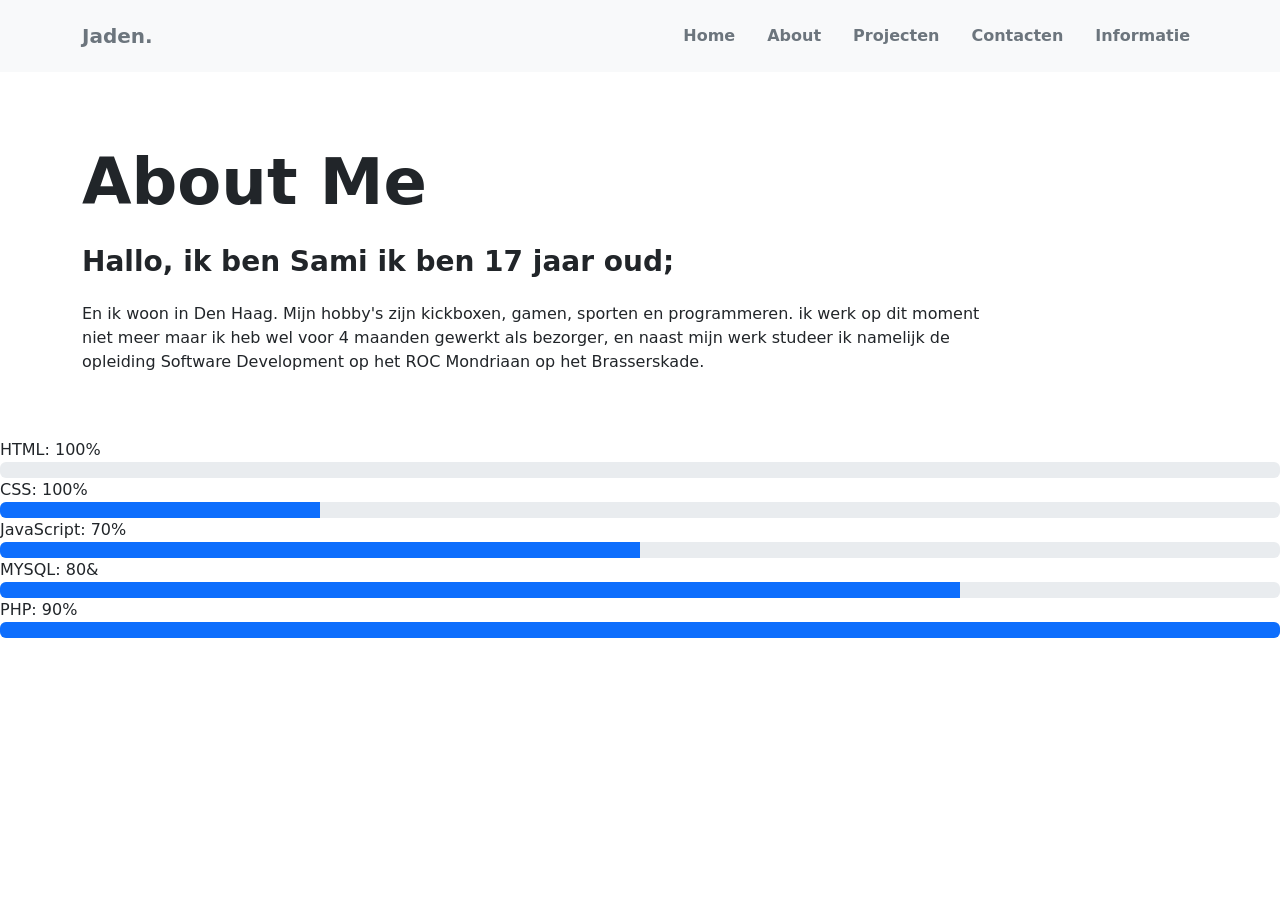
==== Aboutme.html @ 59d46948 "homepage en aboutme toegevoegd" ====
<!DOCTYPE html>
<html lang="nl">
<head>
    <meta charset="UTF-8">
    <meta name="viewport" content="width=device-width, initial-scale=1.0">
    <title>Jaden | Over Mij</title>
    <link href="https://cdn.jsdelivr.net/npm/bootstrap@5.3.2/dist/css/bootstrap.min.css" rel="stylesheet">
</head>
<body class="bg-white text-dark">

<nav class="navbar navbar-expand-lg bg-light py-3">
    <div class="container">
        <a class="navbar-brand fw-bold text-secondary" href="#">
            Jaden.
        </a>

        <div class="ms-auto">
            <ul class="navbar-nav gap-3">
                <li class="nav-item">
                    <a class="nav-link text-secondary fw-semibold" href="homepage.html">Home</a>
                </li>
                <li class="nav-item">
                    <a class="nav-link text-secondary fw-semibold" href="Aboutme.html">About</a>
                </li>
                <li class="nav-item">
                    <a class="nav-link text-secondary fw-semibold" href="projecten.html">Projecten</a>
                </li>
                <li class="nav-item">
                    <a class="nav-link text-secondary fw-semibold" href="#">Contacten</a>
                </li>
                <li class="nav-item">
                    <a class="nav-link text-secondary fw-semibold" href="#">Informatie</a>
                </li>
            </ul>
        </div>
    </div>
</nav>

<div class="container my-5 pt-4">
    <div class="row">
        <div class="col-10">
            <h1 class="display-3 fw-bold text-dark mb-4">About Me</h1>
            <h2 class="h3 fw-semibold text-dark mb-4">Hallo, ik ben Sami ik ben 17 jaar oud;</h2>
            <p class="fs-6 text-dark lh-base">
                En ik woon in Den Haag. Mijn hobby's zijn kickboxen, gamen, sporten en programmeren.
                ik werk op dit moment niet meer maar ik heb wel voor 4 maanden gewerkt als bezorger, en naast mijn werk studeer ik
                namelijk de opleiding Software Development op het ROC Mondriaan op het Brasserskade.
            </p>
        </div>
    </div>
</div>

<div class="progress-title">HTML: 100%</div>
<div class="progress">
    <div class="progress-bar" role="progressbar" style="width: 0%" aria-valuenow="100" aria-valuemin="0" aria-valuemax="100"></div>
</div>

<div class="progress-title">CSS: 100%</div>
<div class="progress">
    <div class="progress-bar" role="progressbar" style="width: 25%" aria-valuenow="100" aria-valuemin="0" aria-valuemax="100"></div>
</div>

<div class="progress-title">JavaScript: 70%</div>
<div class="progress">
    <div class="progress-bar" role="progressbar" style="width: 50%" aria-valuenow="70" aria-valuemin="0" aria-valuemax="100"></div>
</div>

<div class="progress-title">MYSQL: 80&</div>
<div class="progress">
    <div class="progress-bar" role="progressbar" style="width: 75%" aria-valuenow="80" aria-valuemin="0" aria-valuemax="100"></div>
</div>

<div class="progress-title">PHP: 90%</div>
<div class="progress">
    <div class="progress-bar" role="progressbar" style="width: 100%" aria-valuenow="90" aria-valuemin="0" aria-valuemax="100"></div>
</div>

<script src="https://cdn.jsdelivr.net/npm/bootstrap@5.3.2/dist/js/bootstrap.bundle.min.js"></script>
</body>
</html>
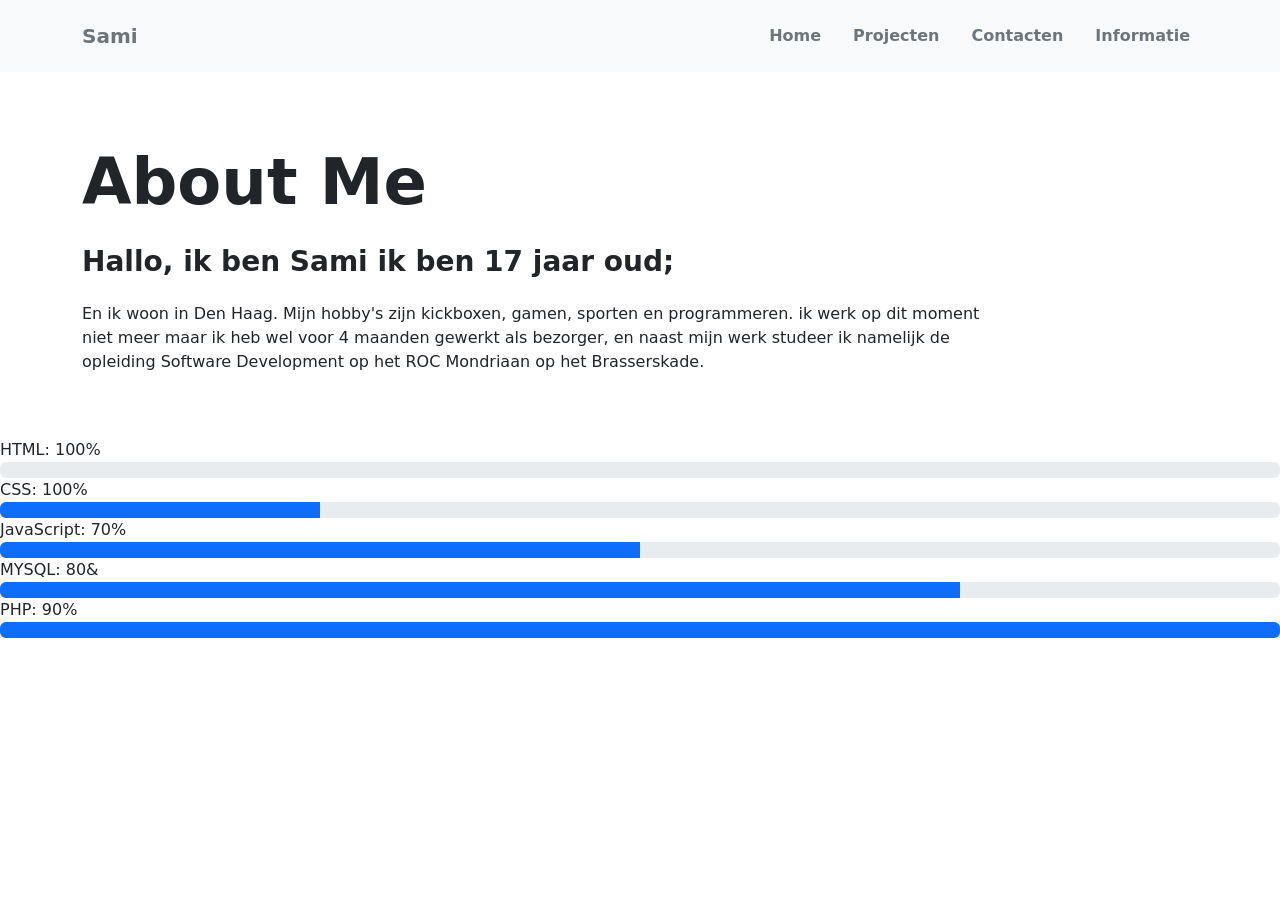
==== commit 2c5d3939: "contact.html toegevoegd" ====
--- a/Aboutme.html
+++ b/Aboutme.html
@@ -11,16 +11,13 @@
 <nav class="navbar navbar-expand-lg bg-light py-3">
     <div class="container">
         <a class="navbar-brand fw-bold text-secondary" href="#">
-            Jaden.
+            Sami
         </a>
 
         <div class="ms-auto">
             <ul class="navbar-nav gap-3">
                 <li class="nav-item">
-                    <a class="nav-link text-secondary fw-semibold" href="homepage.html">Home</a>
-                </li>
-                <li class="nav-item">
-                    <a class="nav-link text-secondary fw-semibold" href="Aboutme.html">About</a>
+                    <a class="nav-link text-secondary fw-semibold" href="index.html">Home</a>
                 </li>
                 <li class="nav-item">
                     <a class="nav-link text-secondary fw-semibold" href="projecten.html">Projecten</a>
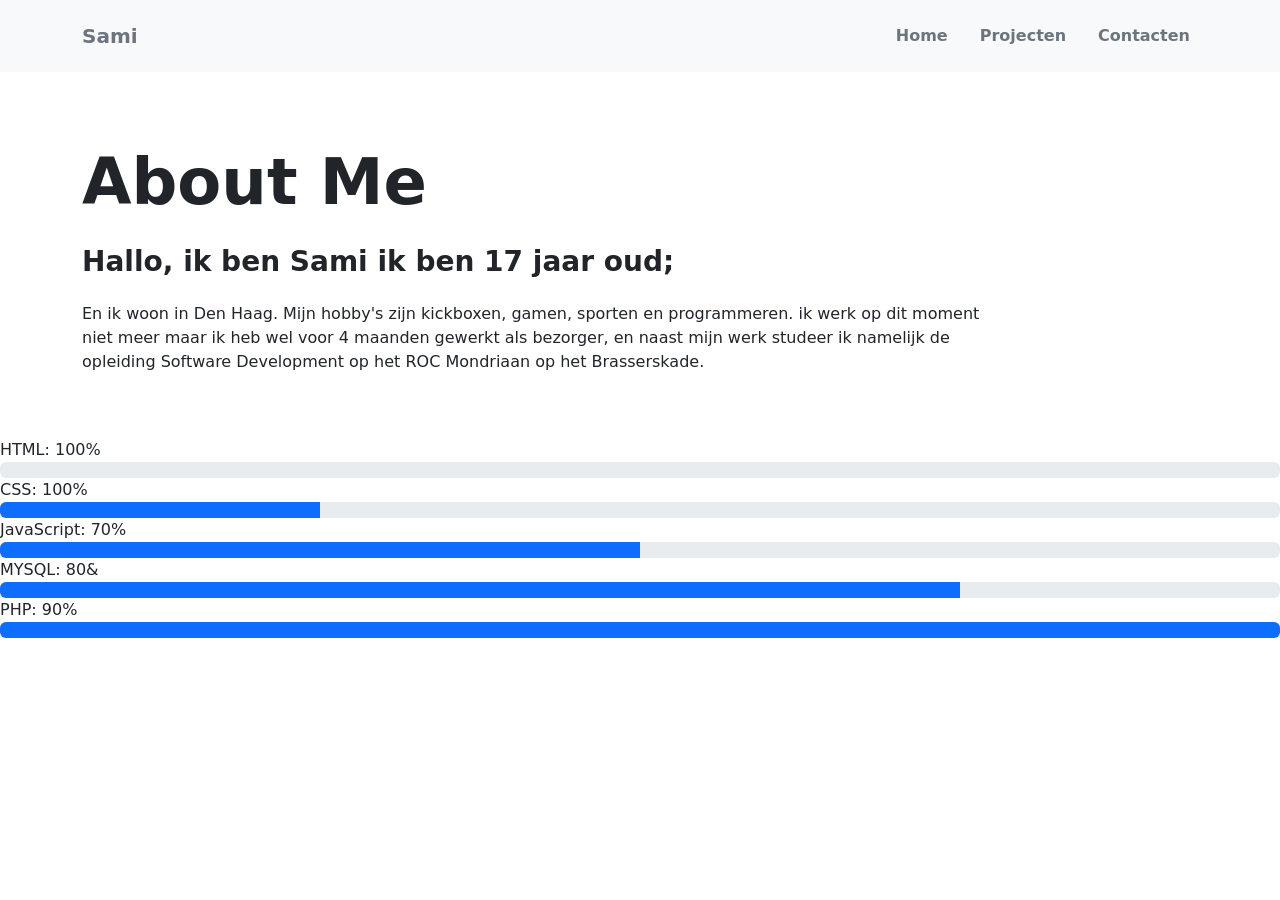
==== commit e36b0409: "fouten in de header opgelost" ====
--- a/Aboutme.html
+++ b/Aboutme.html
@@ -23,10 +23,7 @@
                     <a class="nav-link text-secondary fw-semibold" href="projecten.html">Projecten</a>
                 </li>
                 <li class="nav-item">
-                    <a class="nav-link text-secondary fw-semibold" href="#">Contacten</a>
-                </li>
-                <li class="nav-item">
-                    <a class="nav-link text-secondary fw-semibold" href="#">Informatie</a>
+                    <a class="nav-link text-secondary fw-semibold" href="contact.html">Contacten</a>
                 </li>
             </ul>
         </div>
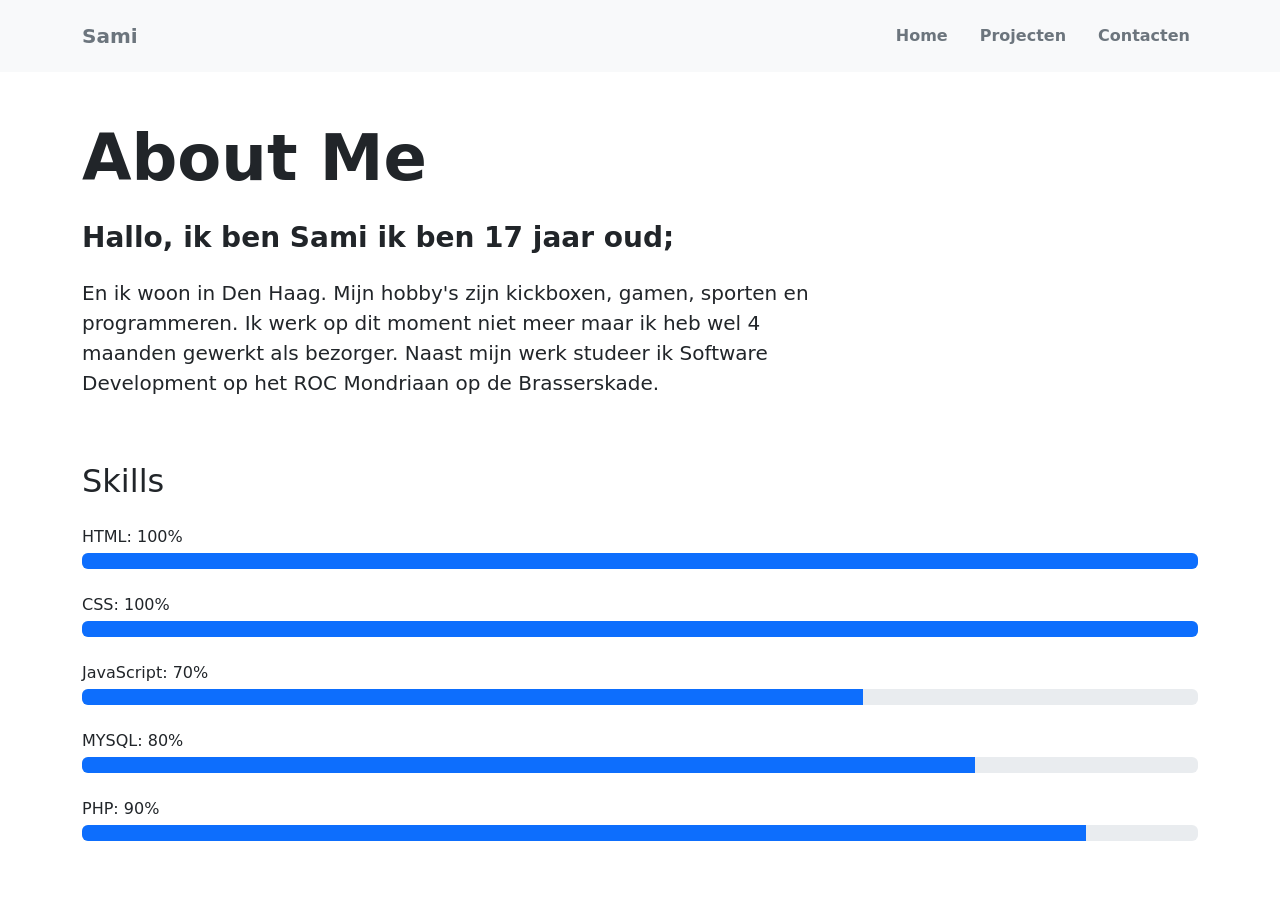
==== commit 6d313a95: "final commit" ====
--- a/Aboutme.html
+++ b/Aboutme.html
@@ -1,74 +1,140 @@
 <!DOCTYPE html>
 <html lang="nl">
+
 <head>
+
     <meta charset="UTF-8">
     <meta name="viewport" content="width=device-width, initial-scale=1.0">
-    <title>Jaden | Over Mij</title>
+
+    <title>Over Mij</title>
+
+
     <link href="https://cdn.jsdelivr.net/npm/bootstrap@5.3.2/dist/css/bootstrap.min.css" rel="stylesheet">
+
 </head>
 <body class="bg-white text-dark">
-
 <nav class="navbar navbar-expand-lg bg-light py-3">
     <div class="container">
-        <a class="navbar-brand fw-bold text-secondary" href="#">
+        <a class="navbar-brand fw-bold text-secondary" href="index.html">
             Sami
         </a>
+        <button class="navbar-toggler" type="button" data-bs-toggle="collapse" data-bs-target="#navbarNav">
+            <span class="navbar-toggler-icon"></span>
+        </button>
 
-        <div class="ms-auto">
-            <ul class="navbar-nav gap-3">
+        <div class="collapse navbar-collapse" id="navbarNav">
+            <ul class="navbar-nav ms-auto text-center gap-lg-3">
                 <li class="nav-item">
-                    <a class="nav-link text-secondary fw-semibold" href="index.html">Home</a>
+                    <a class="nav-link text-secondary fw-semibold" href="index.html">
+                        Home
+                    </a>
                 </li>
+
                 <li class="nav-item">
-                    <a class="nav-link text-secondary fw-semibold" href="projecten.html">Projecten</a>
+                    <a class="nav-link text-secondary fw-semibold" href="projecten.html">Projecten
+                    </a>
                 </li>
+
                 <li class="nav-item">
-                    <a class="nav-link text-secondary fw-semibold" href="contact.html">Contacten</a>
+                    <a class="nav-link text-secondary fw-semibold" href="contact.html">Contacten
+                    </a>
                 </li>
             </ul>
         </div>
     </div>
 </nav>
 
-<div class="container my-5 pt-4">
+<div class="container my-5">
     <div class="row">
-        <div class="col-10">
-            <h1 class="display-3 fw-bold text-dark mb-4">About Me</h1>
-            <h2 class="h3 fw-semibold text-dark mb-4">Hallo, ik ben Sami ik ben 17 jaar oud;</h2>
-            <p class="fs-6 text-dark lh-base">
-                En ik woon in Den Haag. Mijn hobby's zijn kickboxen, gamen, sporten en programmeren.
-                ik werk op dit moment niet meer maar ik heb wel voor 4 maanden gewerkt als bezorger, en naast mijn werk studeer ik
-                namelijk de opleiding Software Development op het ROC Mondriaan op het Brasserskade.
+        <div class="col-12 col-md-10 col-lg-8">
+            <h1 class="display-3 fw-bold mb-4">
+                About Me
+            </h1>
+
+            <h2 class="h3 fw-semibold mb-4">
+                Hallo, ik ben Sami ik ben 17 jaar oud;
+            </h2>
+
+            <p class="fs-5 lh-base">
+                En ik woon in Den Haag. Mijn hobby's zijn kickboxen, gamen,
+                sporten en programmeren.
+                Ik werk op dit moment niet meer maar ik heb wel 4 maanden gewerkt
+                als bezorger.
+                Naast mijn werk studeer ik Software Development op het
+                ROC Mondriaan op de Brasserskade.
             </p>
         </div>
     </div>
 </div>
 
-<div class="progress-title">HTML: 100%</div>
-<div class="progress">
-    <div class="progress-bar" role="progressbar" style="width: 0%" aria-valuenow="100" aria-valuemin="0" aria-valuemax="100"></div>
+<div class="container pb-5">
+    <h2 class="mb-4">
+        Skills
+    </h2>
+    <p class="mb-1">
+        HTML: 100%
+    </p>
+    <div class="progress mb-4">
+        <div class="progress-bar" role="progressbar"
+             style="width:100%"
+             aria-valuenow="100"
+             aria-valuemin="0"
+             aria-valuemax="100">
+
+        </div>
+    </div>
+    <p class="mb-1">
+        CSS: 100%
+    </p>
+    <div class="progress mb-4">
+        <div class="progress-bar"
+             role="progressbar"
+             style="width:100%"
+             aria-valuenow="100"
+             aria-valuemin="0"
+             aria-valuemax="100">
+        </div>
+    </div>
+    <p class="mb-1">
+        JavaScript: 70%
+    </p>
+    <div class="progress mb-4">
+        <div class="progress-bar"
+             role="progressbar"
+             style="width:70%"
+             aria-valuenow="70"
+             aria-valuemin="0"
+             aria-valuemax="100">
+        </div>
+    </div>
+
+    <p class="mb-1">
+        MYSQL: 80%
+    </p>
+    <div class="progress mb-4">
+        <div class="progress-bar"
+             role="progressbar"
+             style="width:80%"
+             aria-valuenow="80"
+             aria-valuemin="0"
+             aria-valuemax="100">
+
+        </div>
+
+    </div>
+    <p class="mb-1">
+        PHP: 90%
+    </p>
+    <div class="progress mb-4">
+        <div class="progress-bar"
+             role="progressbar"
+             style="width:90%"
+             aria-valuenow="90"
+             aria-valuemin="0"
+             aria-valuemax="100">
+        </div>
+    </div>
 </div>
-
-<div class="progress-title">CSS: 100%</div>
-<div class="progress">
-    <div class="progress-bar" role="progressbar" style="width: 25%" aria-valuenow="100" aria-valuemin="0" aria-valuemax="100"></div>
-</div>
-
-<div class="progress-title">JavaScript: 70%</div>
-<div class="progress">
-    <div class="progress-bar" role="progressbar" style="width: 50%" aria-valuenow="70" aria-valuemin="0" aria-valuemax="100"></div>
-</div>
-
-<div class="progress-title">MYSQL: 80&</div>
-<div class="progress">
-    <div class="progress-bar" role="progressbar" style="width: 75%" aria-valuenow="80" aria-valuemin="0" aria-valuemax="100"></div>
-</div>
-
-<div class="progress-title">PHP: 90%</div>
-<div class="progress">
-    <div class="progress-bar" role="progressbar" style="width: 100%" aria-valuenow="90" aria-valuemin="0" aria-valuemax="100"></div>
-</div>
-
 <script src="https://cdn.jsdelivr.net/npm/bootstrap@5.3.2/dist/js/bootstrap.bundle.min.js"></script>
 </body>
 </html>
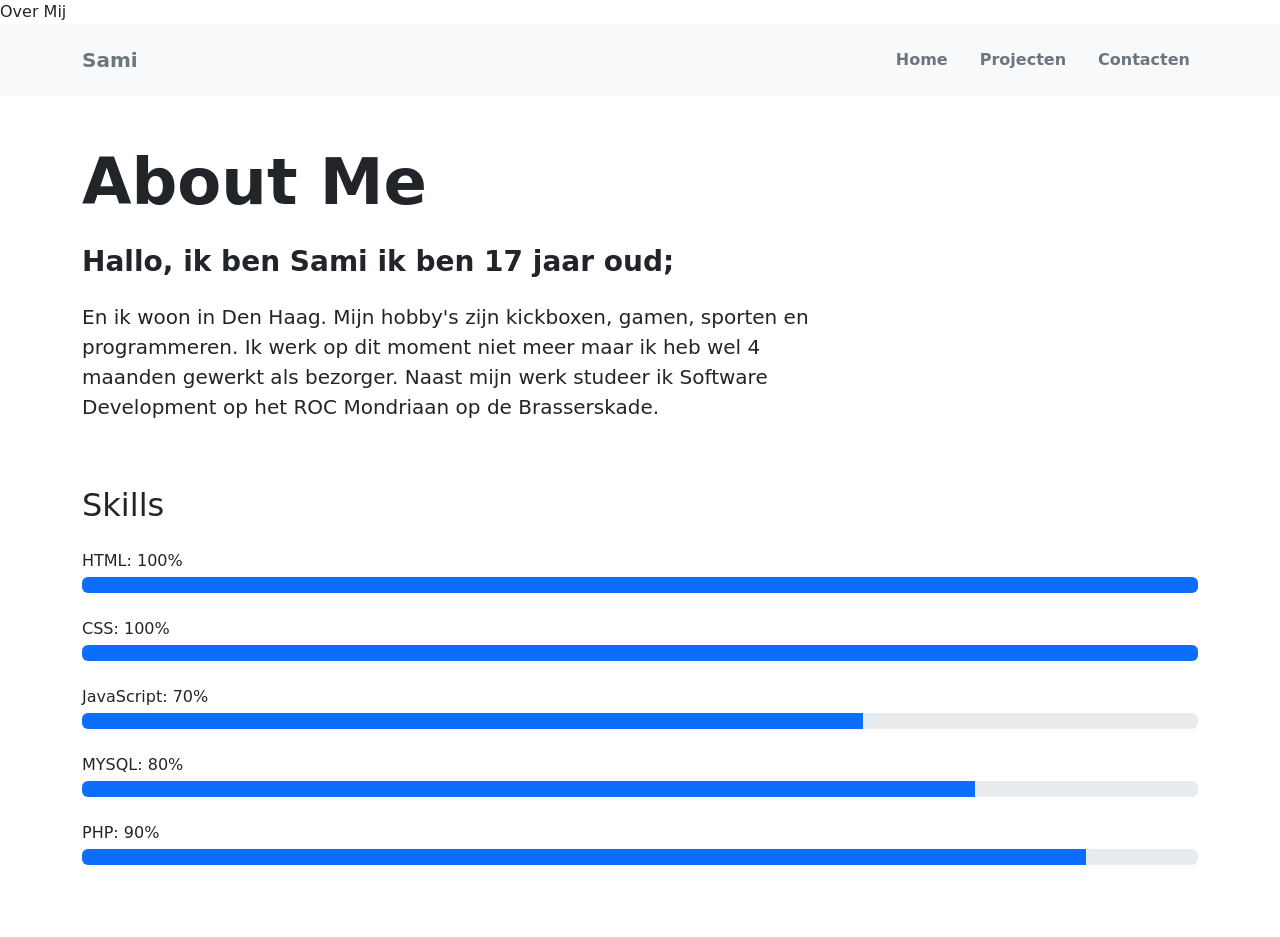
==== commit c1c0ab9c: "s" ====
--- a/Aboutme.html
+++ b/Aboutme.html
@@ -1,16 +1,10 @@
 <!DOCTYPE html>
 <html lang="nl">
-
 <head>
-
     <meta charset="UTF-8">
-    <meta name="viewport" content="width=device-width, initial-scale=1.0">
-
+    <meta name="viewport" content="width=device-width, initial-scale=1.0"
     <title>Over Mij</title>
-
-
     <link href="https://cdn.jsdelivr.net/npm/bootstrap@5.3.2/dist/css/bootstrap.min.css" rel="stylesheet">
-
 </head>
 <body class="bg-white text-dark">
 <nav class="navbar navbar-expand-lg bg-light py-3">
@@ -118,9 +112,7 @@
              aria-valuenow="80"
              aria-valuemin="0"
              aria-valuemax="100">
-
         </div>
-
     </div>
     <p class="mb-1">
         PHP: 90%
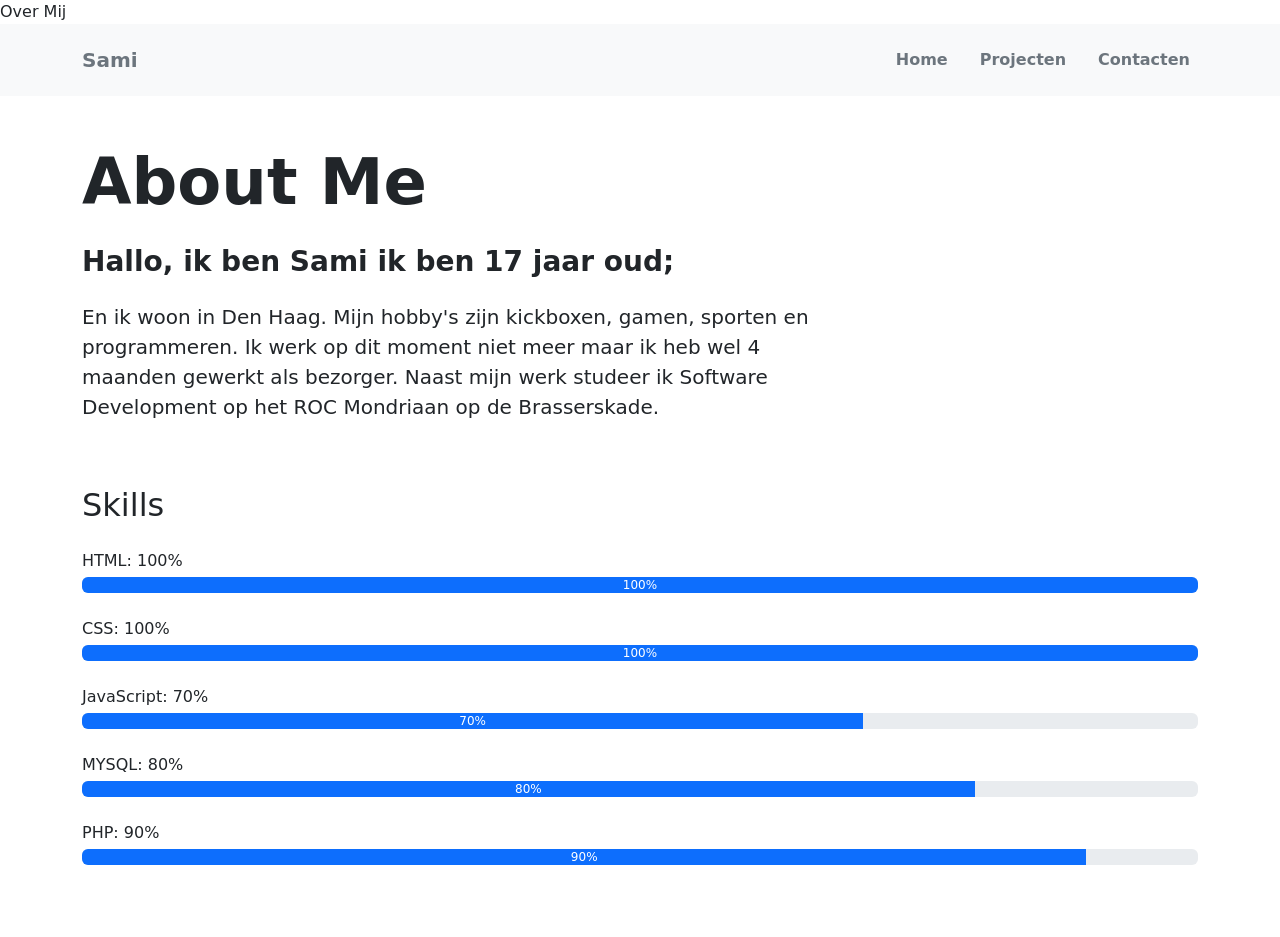
==== commit 327144b6: "procenten gefixt" ====
--- a/Aboutme.html
+++ b/Aboutme.html
@@ -65,21 +65,19 @@
     <h2 class="mb-4">
         Skills
     </h2>
-    <p class="mb-1">
-        HTML: 100%
-    </p>
+
+    <p class="mb-1">HTML: 100%</p>
     <div class="progress mb-4">
         <div class="progress-bar" role="progressbar"
              style="width:100%"
              aria-valuenow="100"
              aria-valuemin="0"
              aria-valuemax="100">
-
+             100%
         </div>
     </div>
-    <p class="mb-1">
-        CSS: 100%
-    </p>
+
+    <p class="mb-1">CSS: 100%</p>
     <div class="progress mb-4">
         <div class="progress-bar"
              role="progressbar"
@@ -87,11 +85,11 @@
              aria-valuenow="100"
              aria-valuemin="0"
              aria-valuemax="100">
+             100%
         </div>
     </div>
-    <p class="mb-1">
-        JavaScript: 70%
-    </p>
+
+    <p class="mb-1">JavaScript: 70%</p>
     <div class="progress mb-4">
         <div class="progress-bar"
              role="progressbar"
@@ -99,12 +97,11 @@
              aria-valuenow="70"
              aria-valuemin="0"
              aria-valuemax="100">
+             70%
         </div>
     </div>
 
-    <p class="mb-1">
-        MYSQL: 80%
-    </p>
+    <p class="mb-1">MYSQL: 80%</p>
     <div class="progress mb-4">
         <div class="progress-bar"
              role="progressbar"
@@ -112,11 +109,11 @@
              aria-valuenow="80"
              aria-valuemin="0"
              aria-valuemax="100">
+             80%
         </div>
     </div>
-    <p class="mb-1">
-        PHP: 90%
-    </p>
+
+    <p class="mb-1">PHP: 90%</p>
     <div class="progress mb-4">
         <div class="progress-bar"
              role="progressbar"
@@ -124,6 +121,7 @@
              aria-valuenow="90"
              aria-valuemin="0"
              aria-valuemax="100">
+             90%
         </div>
     </div>
 </div>
